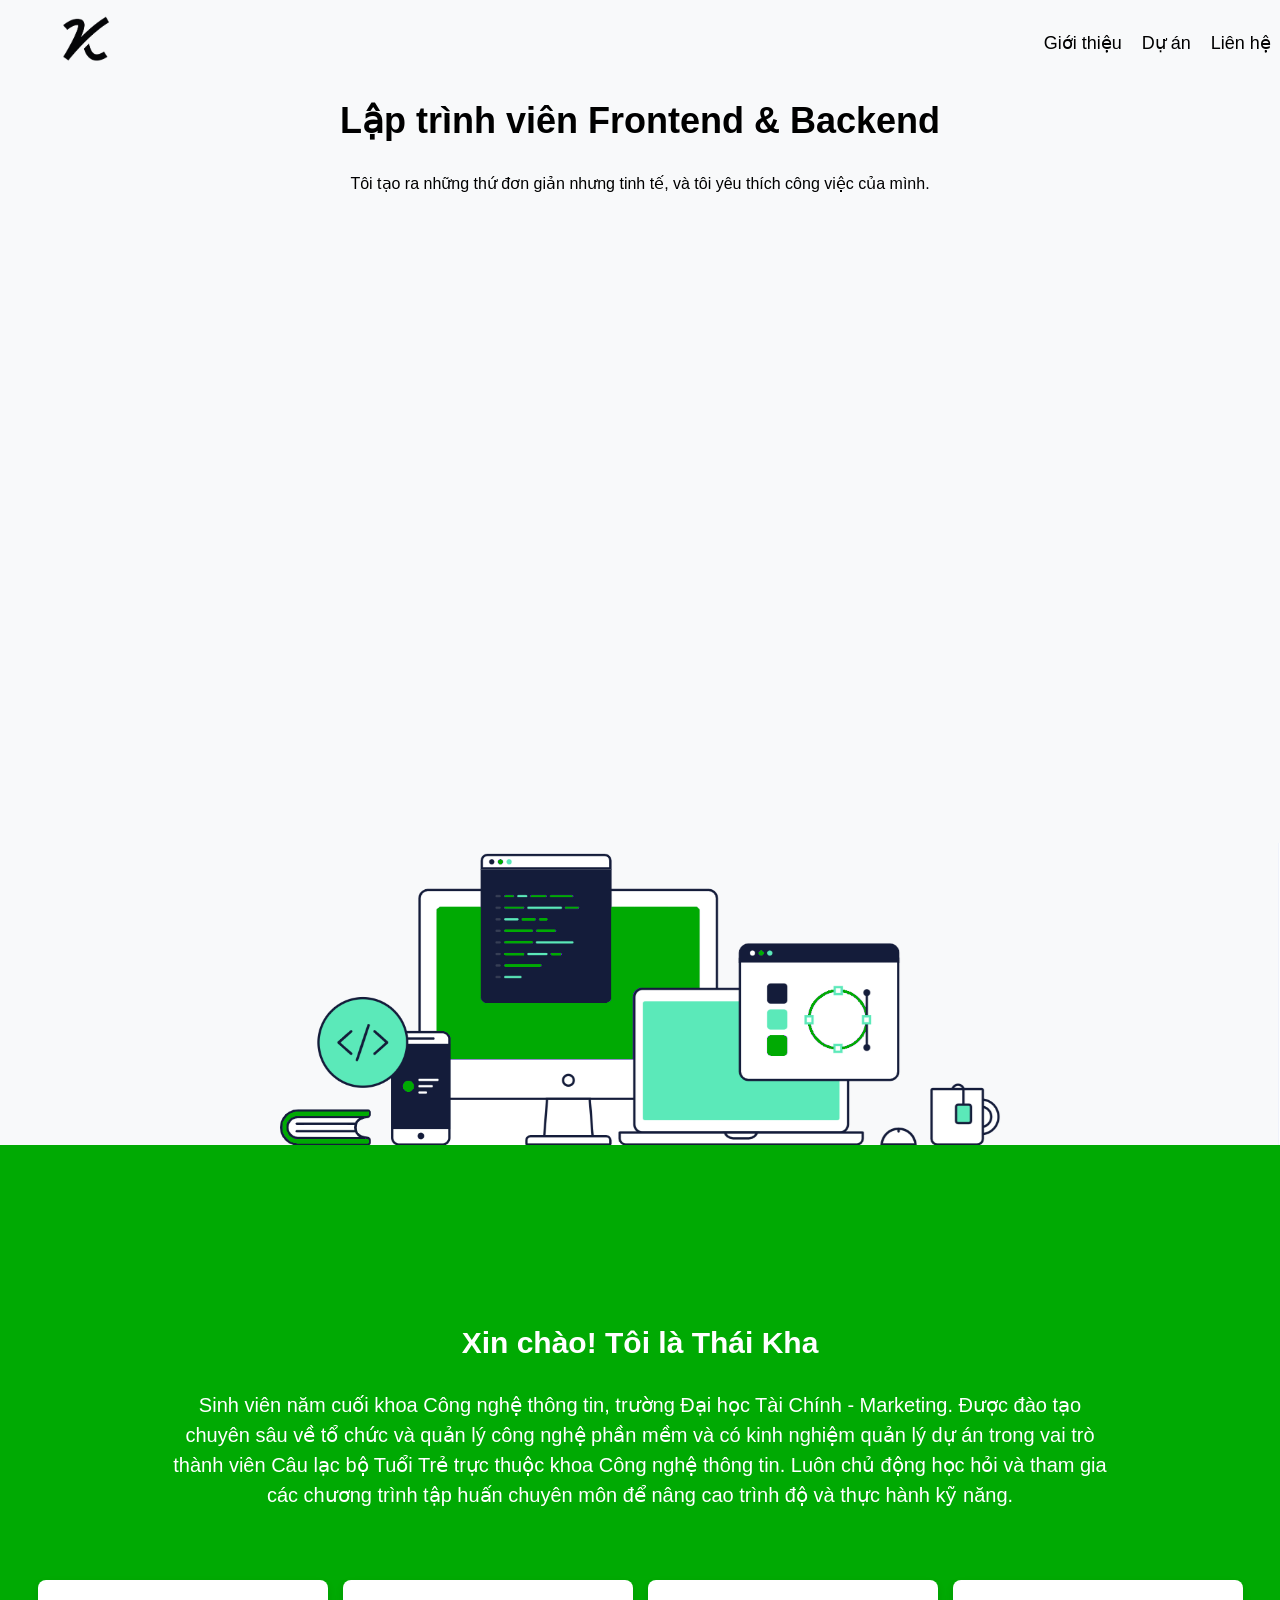
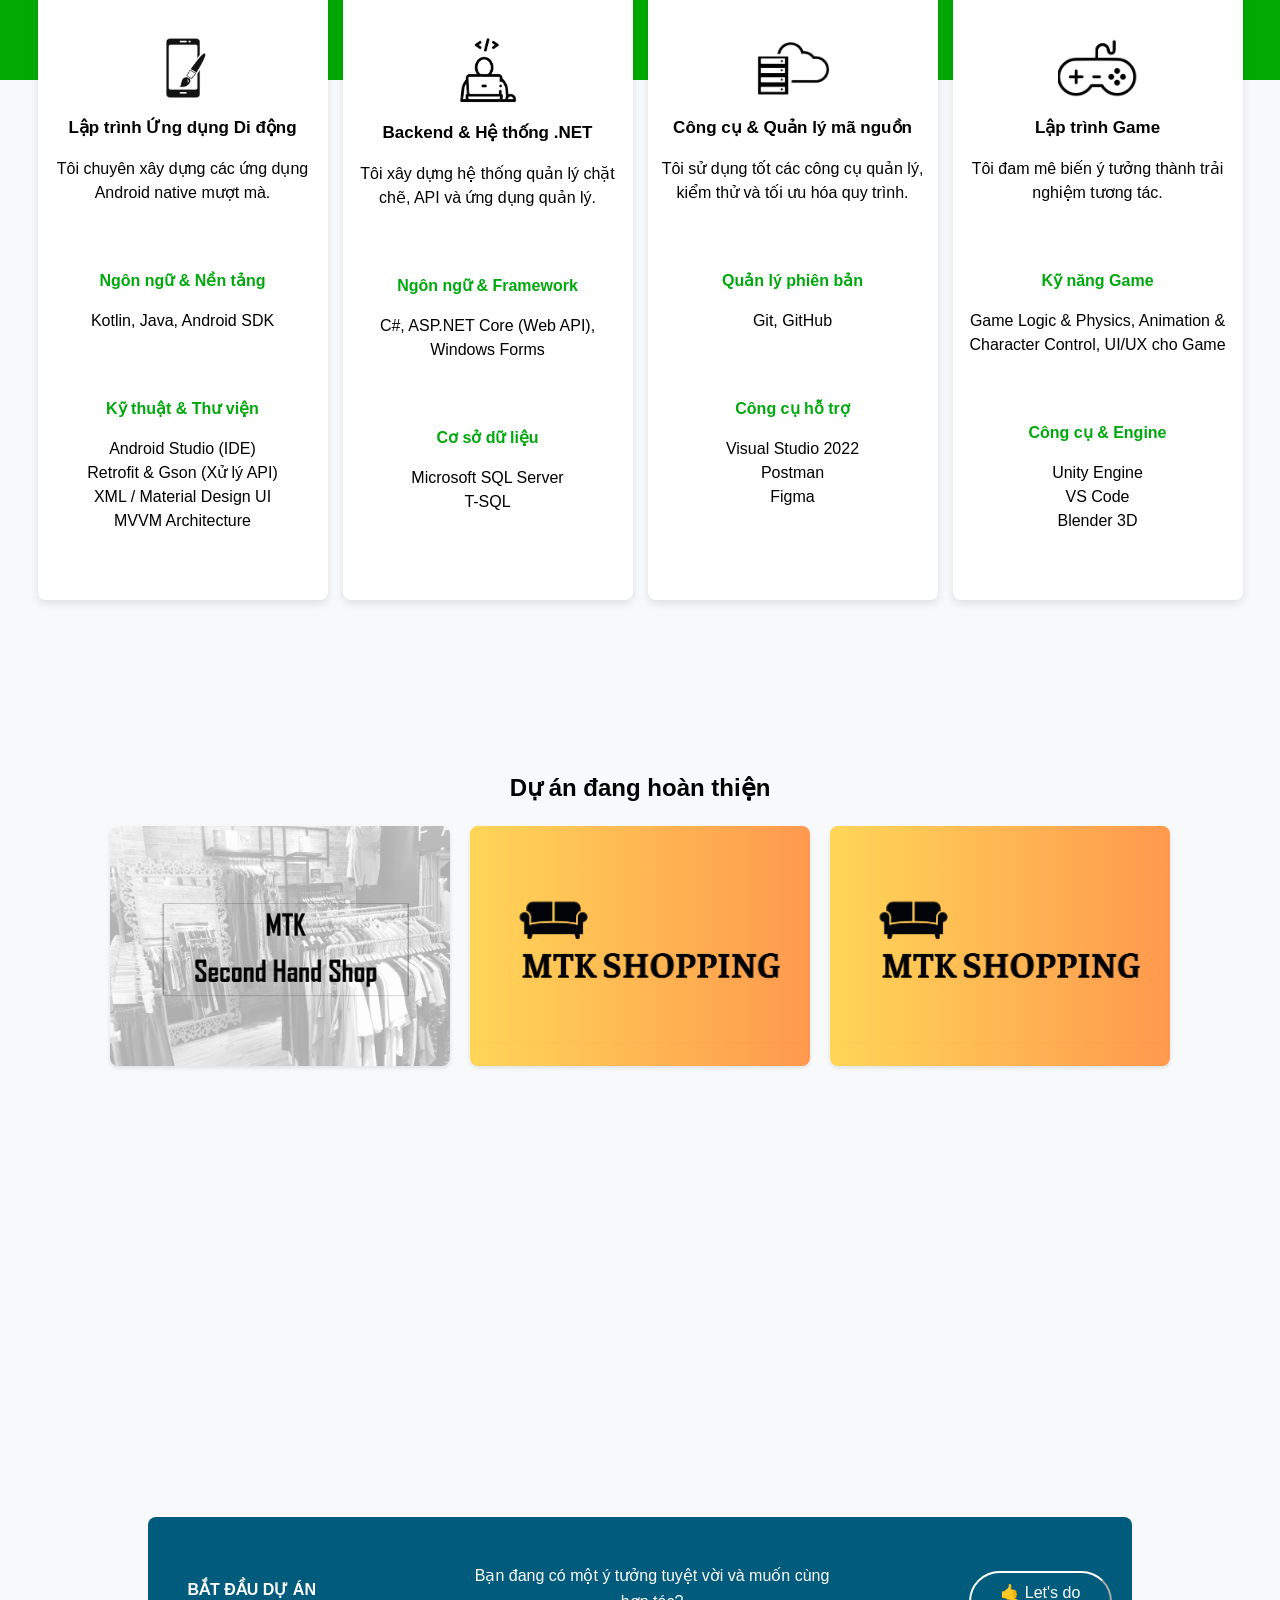
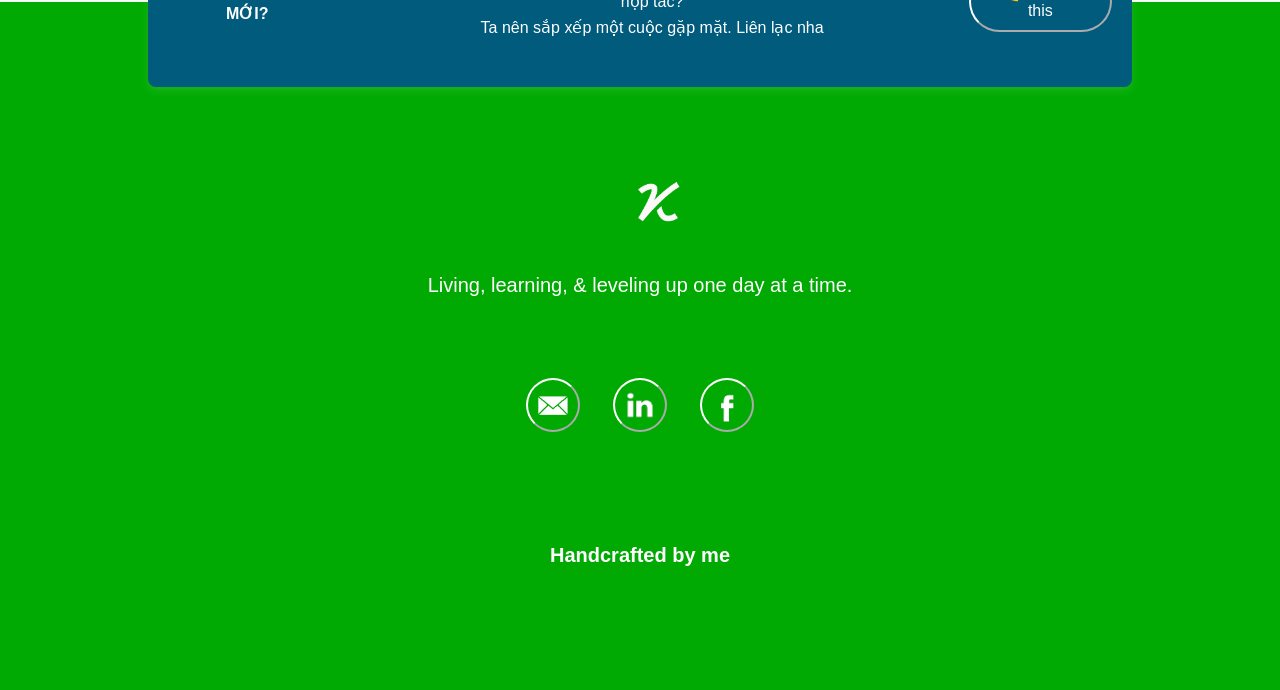
==== KhaPortfolio-master/index.html @ 02234710 "Cap nhat portfolio moi nhat." ====
<!DOCTYPE html>
<html lang="vi">
<head>
    <meta charset="UTF-8">
    <meta name="viewport" content="width=device-width, initial-scale=1.0">
    <title>Portfolio của tôi</title>
    <link rel="stylesheet" href="style.css">
</head>
<body>
    <nav>
        <div class="logo">
            &nbsp;&nbsp;&nbsp;&nbsp;&nbsp;&nbsp;
            <a href="index.html">


            <img src="hinh/Logo_ten-removebg-preview.png" alt="Thiết kế" class="logo-image">
</a>
        </div>
        <ul>
            <li><a href="#about">Giới thiệu</a></li>
            <li><a href="#projects">Dự án</a></li>
            <li><a href="#lienhe">Liên hệ</a></li>
        </ul>
    </nav>

    <header>
        <h1>Lập trình viên Frontend & Backend</h1>
        <p>Tôi tạo ra những thứ đơn giản nhưng tinh tế, và tôi yêu thích công việc của mình.</p>
         <br /> <br />
        <video id="avatar-video" autoplay muted loop playsinline>
    <source src="video/avatar animation.mp4" type="video/mp4">
</video>

    </header>
     <br /> <br /> <br /> <br /> <br /> <br /> 
    <div class="nenmaytinh">
            <img src="hinh/nen may tinh.png" alt="Thiết kế" class="box-icon">

    </div>

    <section id="about">
        <h2>Xin chào! Tôi là Thái Kha</h2>
        <p>Sinh viên năm cuối khoa Công nghệ thông tin, trường Đại học Tài Chính - Marketing.
    Được đào tạo <br />chuyên sâu về tổ chức và quản lý công nghệ phần mềm và có kinh 
         nghiệm quản lý dự án trong vai trò <br />thành viên Câu lạc bộ Tuổi Trẻ trực thuộc khoa Công nghệ thông tin. 
         Luôn chủ động học hỏi và tham gia<br /> các chương trình tập huấn chuyên môn để nâng cao trình độ và 
         thực hành kỹ năng.</p>   
    </section>

    <!-- Ba ô chèn vào phần tím -->
    <div class="boxes">
        <div class="box">
             <br />
             <br />
            <img src="hinh/hinhanh1.png" alt="Thiết kế" class="box-icon">
            <h3>Lập trình Ứng dụng Di động</h3>
            <p>Tôi chuyên xây dựng các ứng dụng Android native mượt mà.</p>
            <br />
             <br />
<label class="highlight-text">Ngôn ngữ & Nền tảng</label>
            <p>Kotlin, Java, Android SDK</p>
 <br />
             <br />
            <label class="highlight-text">Kỹ thuật & Thư viện</label>
            <p>Android Studio (IDE)<br />Retrofit & Gson (Xử lý API)<br />XML / Material Design UI<br />MVVM Architecture</p>


        </div>
        <div class="box">
             <br />
             <br />
             <img src="hinh/hinh anh 2 new.png" alt="Phát triển Frontend" class="box-iconnn">
            <h3>Backend & Hệ thống .NET</h3>
            <p>Tôi xây dựng hệ thống quản lý chặt chẽ, API và ứng dụng quản lý.</p>
             <br />
             <br />
            
<label class="highlight-text">Ngôn ngữ & Framework</label>
            <p>C#, ASP.NET Core (Web API), Windows Forms</p>
 <br />
             <br />
            <label class="highlight-text">Cơ sở dữ liệu</label>
            <p>Microsoft SQL Server<br /> T-SQL<br /></p>
        </div>
        <div class="box">
             <br />
             <br />
            <img src="hinh/hinh_anh_3-removebg-preview.png" alt="Quản lý Backend" class="box-iconn">

            <h3>Công cụ & Quản lý mã nguồn</h3>
            <p>Tôi sử dụng tốt các công cụ quản lý, kiểm thử và tối ưu hóa quy trình.</p>
             <br />
             <br />
<label class="highlight-text">Quản lý phiên bản</label>
            <p>Git, GitHub</p>
 <br />
             <br />
            <label class="highlight-text">Công cụ hỗ trợ</label>
            <p>Visual Studio 2022<br />Postman<br />Figma</p>
        </div>

        <div class="box">
             <br />
             <br />
            <img src="hinh/hinh_anh_4-removebg-preview.png" alt="Lập trình VideoGame" class="box-iconn">

            <h3>Lập trình Game</h3>
            <p>Tôi đam mê biến ý tưởng thành trải nghiệm tương tác.</p>
             <br />
             <br />
<label class="highlight-text">Kỹ năng Game</label>
            <p>Game Logic & Physics, Animation & Character Control, UI/UX cho Game</p>
 <br />
             <br />
            <label class="highlight-text">Công cụ & Engine</label>
            <p>Unity Engine<br />VS Code<br />Blender 3D</p>
        </div>
    </div>



    <section id="projects">
        <h2>Dự án đang hoàn thiện</h2>
        <div class="project-container">

    <div class="project">
    <div class="layer layer1">
    <img src="hinh/MTK second hand shop.png" alt="Background">
    </div>
    <div class="layer layer2">
        <h3>Nâng tầm giá trị, kết nối cộng đồng,<br /> tái sinh từng món đồ với niềm đam mê.</h3>
         <button class="view-project" onclick="showProject()">Xem dự án</button>     
    </div>
    </div>

    <div class="project">
    <div class="layer layer1">
    <img src="hinh/background du an 2.png" alt="Background">
    </div>
    <div class="layer layer2">
        <h3>Kết nối dễ dàng, trải nghiệm mua sắm trong tầm tay nâng tầm ngôi nhà của bạn</h3>
        <button class="view-project" onclick="showProject2()">Xem dự án</button>

    </div>
    </div>

    <div class="project">
    <div class="layer layer1">
    <img src="hinh/background du an 2.png" alt="Background">
    </div>
    <div class="layer layer2">
        <h3>Đồng bộ tức thì, quản lý tối ưu. Hệ sinh thái số hóa toàn diện cho nhà hàng.</h3>
        <button class="view-project" onclick="showProject3()">Xem dự án</button>

    </div>
    </div>
           
        </div>
    </section>
       <br/>
        <br/>
        <br/>
        <br/>
        <br/>
        <br/>
        <br/>
        <br/>
        <br/>
      
      
        <section id="lienhe">
    <script src="script.js"></script>
 <div class="boxess">
        <div class="boxx">
            <h3></h3>
            <p><label class="highlight-textt">BẮT ĐẦU DỰ ÁN MỚI?</label>  &nbsp;</p>
           &nbsp;&nbsp;&nbsp;&nbsp;&nbsp;                      &nbsp;&nbsp;&nbsp;&nbsp;&nbsp;&nbsp;&nbsp;&nbsp;&nbsp;&nbsp;&nbsp;&nbsp;
&nbsp;&nbsp;&nbsp;&nbsp;&nbsp;&nbsp;&nbsp;&nbsp;&nbsp;&nbsp;&nbsp;&nbsp;

<label class="highlight-texttt">Bạn đang có một ý tưởng tuyệt vời và muốn cùng hợp tác? <br />Ta nên sắp xếp một cuộc gặp mặt. Liên lạc nha</label>
           &nbsp;&nbsp;&nbsp;&nbsp;&nbsp;&nbsp;&nbsp;&nbsp;&nbsp;&nbsp;&nbsp;&nbsp;           &nbsp;&nbsp;&nbsp;&nbsp;&nbsp;&nbsp;&nbsp;&nbsp;&nbsp;&nbsp;&nbsp;&nbsp;
           &nbsp;&nbsp;&nbsp;&nbsp;&nbsp;

           <button class="view-project" onclick="sendEmail()">🤙 Let's do this</button>

        </div>
        </div>
 </section>
    <section id="aboutt">
        <br/> <br/>
        <div class="logo">
            &nbsp;&nbsp;&nbsp;&nbsp;&nbsp;&nbsp;
            <a href="index.html">

            <img src="hinh/chu ky K trang.png" alt="Thiết kế" class="logo-image">
</a>
 <p>Living, learning, & leveling up one day at a time.</p>  
        </div>
    <div class="boxesss">
        <div class="boxxx">
            
           <button class="view-projectt" onclick="sendEmail()">
</button>
                       &nbsp;&nbsp;&nbsp;&nbsp;&nbsp;&nbsp;
<a href="https://www.linkedin.com/in/th%C3%A1i-kha-23a08a366/" target="_blank">
 

           <button class="view-projecttt" onclick="showProject()"></button> </a>
        &nbsp;&nbsp;&nbsp;&nbsp;&nbsp;&nbsp;

       <a href="https://www.facebook.com/thai.kha.698629" target="_blank">
  
    <button class="view-projectttt" onclick="showProject()"></button> </a>

        </div>
        </div>

        <br/>
        <p><Label class="highlight-textt">Handcrafted by me</Label></p>
    </section>
</body>
</html>
---- KhaPortfolio-master/style.css ----
body {
    font-family: Arial, sans-serif;
    margin: 0;
    padding: 0;
    background: #f8f9fa;
    font-size: 16px; /* Giảm cỡ chữ nếu quá lớn */
    line-height: 1.5; /* Tăng khoảng cách dòng giúp dễ đọc */


}

nav {
    position: fixed; /* Giữ cố định khi cuộn trang */
    top: 0; /* Đặt ở trên cùng */
    left: 0;
    width: 98.5%; /* Trải dài toàn bộ trang */
    padding: 10px;
        background: #f8f9fa;

    display: flex;
    justify-content: space-between;
    align-items: center;
    z-index: 1000; /* Đảm bảo hiển thị trên nội dung khác */
}
@media (max-width: 768px) {
    body {
        font-size: 14px; /* Điều chỉnh cho màn hình nhỏ */
    }
}


nav .logo img {
    width: 60px; /* Điều chỉnh kích thước logo */
    height: auto;
}

.project {
    position: relative;
    width: 300px;
    height: 200px;
    overflow: hidden;
}

.layer {
    position: absolute;
    top: 0;
    left: 0;
    width: 100%;
    height: 100%;
    transition: opacity 0.3s ease-in-out;
}
/* Lớp nền - hiển thị bình thường */
.layer1 img {
    width: 100%;
    height: 100%;
    object-fit: cover;
}

/* Lớp thứ 2 - ban đầu ẩn đi */
.layer2 {
    background: rgba(0, 0, 0, 0.7);
    color: white;
    display: flex;
    flex-direction: column;
    justify-content: center;
    align-items: center;
    opacity: 0;

}
.nenmaytinh img {
    width: 100%; /* Chiếm toàn bộ chiều rộng trang */
    height: auto; /* Giữ nguyên tỷ lệ ảnh */
    display: block;
    
}
@media (max-width: 768px) {
    .nenmaytinh img {
        max-width: 100%;
    }
}


/* Khi di chuột vào `.project`, lớp 2 sẽ hiển thị */
.project:hover .layer2 {
    opacity: 1;
}

nav .logo {
    color: white;
    font-size: 24px;
    font-weight: bold;
}

nav ul {
    list-style: none;
    display: flex;
    gap: 20px;
}

nav ul li a {
    text-decoration: none;
    color: black;
    font-size: 18px;
}

#avatar-video {
    width: 250px; /* Điều chỉnh kích thước vòng tròn */
    height: 212px;
    border-radius: 50%; /* Biến video thành hình tròn */
    object-fit: cover; /* Đảm bảo video hiển thị đúng */
    overflow: hidden; /* Cắt phần ngoài vòng tròn */
}

#banhang-video {
    width: 1050px; /* Điều chỉnh kích thước */
    height: 600px;
    border-radius: 3px; /* Nếu muốn video có góc bo tròn */
    object-fit: cover; /* Đảm bảo video hiển thị đúng */

}
video {
    width: 70%; /* Giữ kích thước phù hợp trên máy tính */
    max-width: 1050px;

    height: auto;

    height: 500px;
    border-radius: 3px; /* Góc bo tròn */
    object-fit: cover; /* Đảm bảo video hiển thị đúng */

margin-top: 150px;

}



.video-container {
    display: flex;
    justify-content: center; /* Căn giữa theo chiều ngang */
    align-items: center; /* Căn giữa theo chiều dọc */
    height: 70vh; /* Chiều cao toàn màn hình */


    position: relative; /* Đảm bảo không bị chồng lên nội dung khác */
    margin-bottom: 150px; /* Tạo khoảng cách với văn bản phía dưới */



}

@media (max-width: 768px) {
    video {
        width: 90%; /* Giảm kích thước video trên điện thoại */
    }
}



.container {
    max-width: 1050px; /* Giới hạn chiều rộng nội dung */
    margin: 0 auto; /* Căn giữa nội dung */
    padding: 20px; /* Tạo khoảng cách hai bên */
}
header {
    text-align: center;
    padding: 70px;
    color: black;
}

h1 {
    font-size: 36px;
}

h3 {
    font-size: 17px;
}

#about {
    word-wrap: break-word; /* Xuống dòng nếu chữ quá dài */
    background: #00aa03; /* Nền tím */
    color: white; /* Chữ màu trắng */
    text-align: center; /* Căn giữa nội dung */
    padding: 150px;
    font-family: "Arial", sans-serif; /* Chọn phông chữ */
    font-size: 20px; /* Điều chỉnh cỡ chữ */
    position: relative;
    z-index: 1;
margin: 0 auto;


max-width: 90%;

}
@media (max-width: 768px) {
    #about {
        max-width: 100%;
        text-align: left;
    }
}



#aboutt {
    word-wrap: break-word; /* Xuống dòng nếu chữ quá dài */
    background: #00aa03; /* Nền tím */
    color: white; /* Chữ màu trắng */
    text-align: center; /* Căn giữa nội dung */
    padding: 100px;
    font-family: "Arial", sans-serif; /* Chọn phông chữ */
    font-size: 20px; /* Điều chỉnh cỡ chữ */
    position: relative;
    z-index: 1;


}
.logo a {
    display: inline-block;
}

.logo-image {
    width: 80px; /* Điều chỉnh kích thước logo */
    height: auto; /* Giữ tỷ lệ ảnh */
}
/* Các ô chèn lên phần tím */
.boxes {
    display: flex;
    justify-content: center;
    gap: 15px;
    position: relative;
    top: -100px; /* Kéo lên chèn vào phần xanh */
        z-index: 2;
flex-wrap: wrap;


}
.boxess {
    display: flex;
    justify-content: center;
    gap: 15px;
    position: relative;
    top: 135px; /* Kéo xuống trèn vào phần xanh */
        z-index: 2;

}

.boxessss {
    display: flex;
    justify-content: center;
    gap: 15px;
    position: relative;
    top: 90px; /* Kéo xuống trèn vào phần xanh */
        z-index: 2;

}
.boxesss {
    display: flex;
    justify-content: center;
    gap: 15px;
    position: relative;

}
.box {
    background: white;
padding: 10px;
    width: 270px;
        height: 600px;
    border-radius: 8px;
    box-shadow: 0 4px 8px rgba(0,0,0,0.1);
    text-align: center;
    min-width: 250px;


}
@media (max-width: 768px) {
    .box {
        width: 100%;
    }
}



.boxx {
    background: rgb(0, 91, 124);
    padding: 20px;
    width: 1200px;
    height: 130px;
    border-radius: 8px;
    box-shadow: 0 4px 8px rgba(255, 255, 255, 0.1);
    text-align: center;
    display: flex; /* Kích hoạt chế độ flex */
    align-items: center; /* Căn giữa theo chiều dọc */
    justify-content: center; /* Căn giữa theo chiều ngang */
    width: 80%;


}

@media (max-width: 768px) {
    .boxx {
        width: 90%;
    }

    .highlight-texttt {
        display: block; /* Đảm bảo chữ xuống dòng */
        margin-bottom: 10px;
         font-size: 14px; /* Giảm kích thước cho di động */


    }
}


.boxxx {
    background: none;
    padding: 20px;
    width: 1200px;
    height: 130px;
    text-align: center;
    display: flex; /* Kích hoạt chế độ flex */
    align-items: center; /* Căn giữa theo chiều dọc */
    justify-content: center; /* Căn giữa theo chiều ngang */
}
.box img.box-icon {
    width: 60px; /* Đặt kích thước ảnh */
    height: 60px; /* Đảm bảo hình ảnh là hình vuông trước khi bo tròn */
    border-radius: 10%; /* Làm cho ảnh thành hình tròn */
    object-fit: cover; /* Cắt ảnh để vừa với hình tròn mà không bị méo */
    display: block;
    margin: 0 auto; /* Căn giữa ảnh */
}

.box img.box-iconn {
    width: 80px; /* Đặt kích thước ảnh */
    height: 60px; /* Đảm bảo hình ảnh là hình vuông trước khi bo tròn */
    border-radius: 10%; /* Làm cho ảnh thành hình tròn */
    object-fit: cover; /* Cắt ảnh để vừa với hình tròn mà không bị méo */
    display: block;
    margin: 0 auto; /* Căn giữa ảnh */
}
.box img.box-iconnn {
    width: 70px; /* Đặt kích thước ảnh */
    height: 65px; /* Đảm bảo hình ảnh là hình vuông trước khi bo tròn */
    border-radius: 10%; /* Làm cho ảnh thành hình tròn */
    object-fit: cover; /* Cắt ảnh để vừa với hình tròn mà không bị méo */
    display: block;
    margin: 0 auto; /* Căn giữa ảnh */
}

.highlight-text {
    color: #00a80e; /* Màu cam nổi bật */
    font-weight: bold; /* Làm chữ đậm hơn */
}
#projects {
    text-align: center;

}

.highlight-textt {
    color: #ffffff; /* Màu cam nổi bật */
    font-weight: bold; /* Làm chữ đậm hơn */

}

.highlight-texttt {
    color: #ffffff; /* Màu cam nổi bật */
    font-weight: normal; /* Làm chữ đậm hơn */
    font-size: 16px;
    line-height: 1.6; /* Tăng khoảng cách dòng để dễ đọc */


}

.highlight-textttt {
    color: black; /* Màu cam nổi bật */
    font-weight: bold; /* Làm chữ đậm hơn */

}
section {
    padding: 50px;
}

.project-container {
    display: flex;
    gap: 20px;
    text-align: center;
            justify-content: center;

}
@media (max-width: 768px) {
    .project-container {
        flex-direction: column; /* Xếp dọc thay vì ngang */
        align-items: center; /* Căn giữa */
    }
    .project {
        width: 90%; /* Đảm bảo vừa khung */
    }
}



.project {
    background: white;
    padding: 20px;
        border-radius: 8px;

    box-shadow: 0 2px 4px rgba(0,0,0,0.1);
    text-align: center;
}

.view-project {
border-color: white;
background: none;
    color: rgb(255, 255, 255);
    padding: 10px 20px;
    border-width: 2px;
    border-radius: 50px;
    cursor: pointer;
    font-size: 16px;
    transition: 0.3s;
}
.view-project:hover {
    background: #00820b; /* Đổi màu khi hover */
}

.view-projectt {
    border-color: white;
    background: none;
    color: rgb(255, 255, 255);
    padding: 25px; /* Giảm kích thước nút */
    border-width: 2px;
    border-radius: 50%; /* Biến nút thành hình tròn */
    cursor: pointer;
    font-size: 16px;
    transition: 0.3s;
    background-image: url("hinh/nen\ trang\ email.png");
    background-size: contain; /* Hiển thị toàn bộ ảnh, không bị mất góc */
    background-position: center;
    width: 30px; /* Giảm kích thước nút */
    height: 30px;
}

.view-projectt:hover {
    background-image: url("hinh/nen\ emal.png"); /* Đổi hình khi hover */
}


.view-projectt img {
    width: 20px;
    height: 20px;
    opacity: 1; /* Ảnh ban đầu hiển thị */
    transition: opacity 0.3s ease-in-out; /* Hiệu ứng mượt */
}

.view-projectt:hover img {
    opacity: 0; /* Khi hover, ảnh cũ sẽ ẩn đi */
}

.view-projecttt {
    border-color: white;
    background: none;
    color: rgb(255, 255, 255);
    padding: 25px; /* Giảm kích thước nút */
    border-width: 2px;
    border-radius: 50%; /* Biến nút thành hình tròn */
    cursor: pointer;
    font-size: 16px;
    transition: 0.3s;
    background-image: url("hinh/in\ trang.png");
    background-size: contain; /* Hiển thị toàn bộ ảnh, không bị mất góc */
    background-position: center;
    width: 30px; /* Giảm kích thước nút */
    height: 30px;
}

.view-projecttt:hover {
    background-image: url("hinh/in\ xanh.png"); /* Đổi hình khi hover */
}


.view-projecttt img {
    width: 20px;
    height: 20px;
    opacity: 1; /* Ảnh ban đầu hiển thị */
    transition: opacity 0.3s ease-in-out; /* Hiệu ứng mượt */
}

.view-projecttt:hover img {
    opacity: 0; /* Khi hover, ảnh cũ sẽ ẩn đi */
}

.view-projectttt {
    border-color: white;
    background: none;
    color: rgb(255, 255, 255);
    padding: 25px; /* Giảm kích thước nút */
    border-width: 2px;
    border-radius: 50%; /* Biến nút thành hình tròn */
    cursor: pointer;
    font-size: 16px;
    transition: 0.3s;
    background-image: url("hinh/f\ trang1.png");
    background-size: contain; /* Hiển thị toàn bộ ảnh, không bị mất góc */
    width: 30px; /* Giảm kích thước nút */
    height: 30px;
}

.view-projectttt:hover {
    background-image: url("hinh/f\ xanh1.png"); /* Đổi hình khi hover */
}


.view-projectttt img {
    width: 20px;
    height: 20px;
    opacity: 1; /* Ảnh ban đầu hiển thị */
    transition: opacity 0.3s ease-in-out; /* Hiệu ứng mượt */
}

.view-projectttt:hover img {
    opacity: 0; /* Khi hover, ảnh cũ sẽ ẩn đi */
}

.project-content {
    text-align: center;
    padding: 50px;
}

.project-content video {
    width: 70%;
    border-radius: 10px;
    margin-bottom: 20px;
}

.project-content img {
    width: 50%;
    border-radius: 10px;
    margin-bottom: 20px;
}

.project-content p {
    font-size: 18px;
    line-height: 1.5;
}
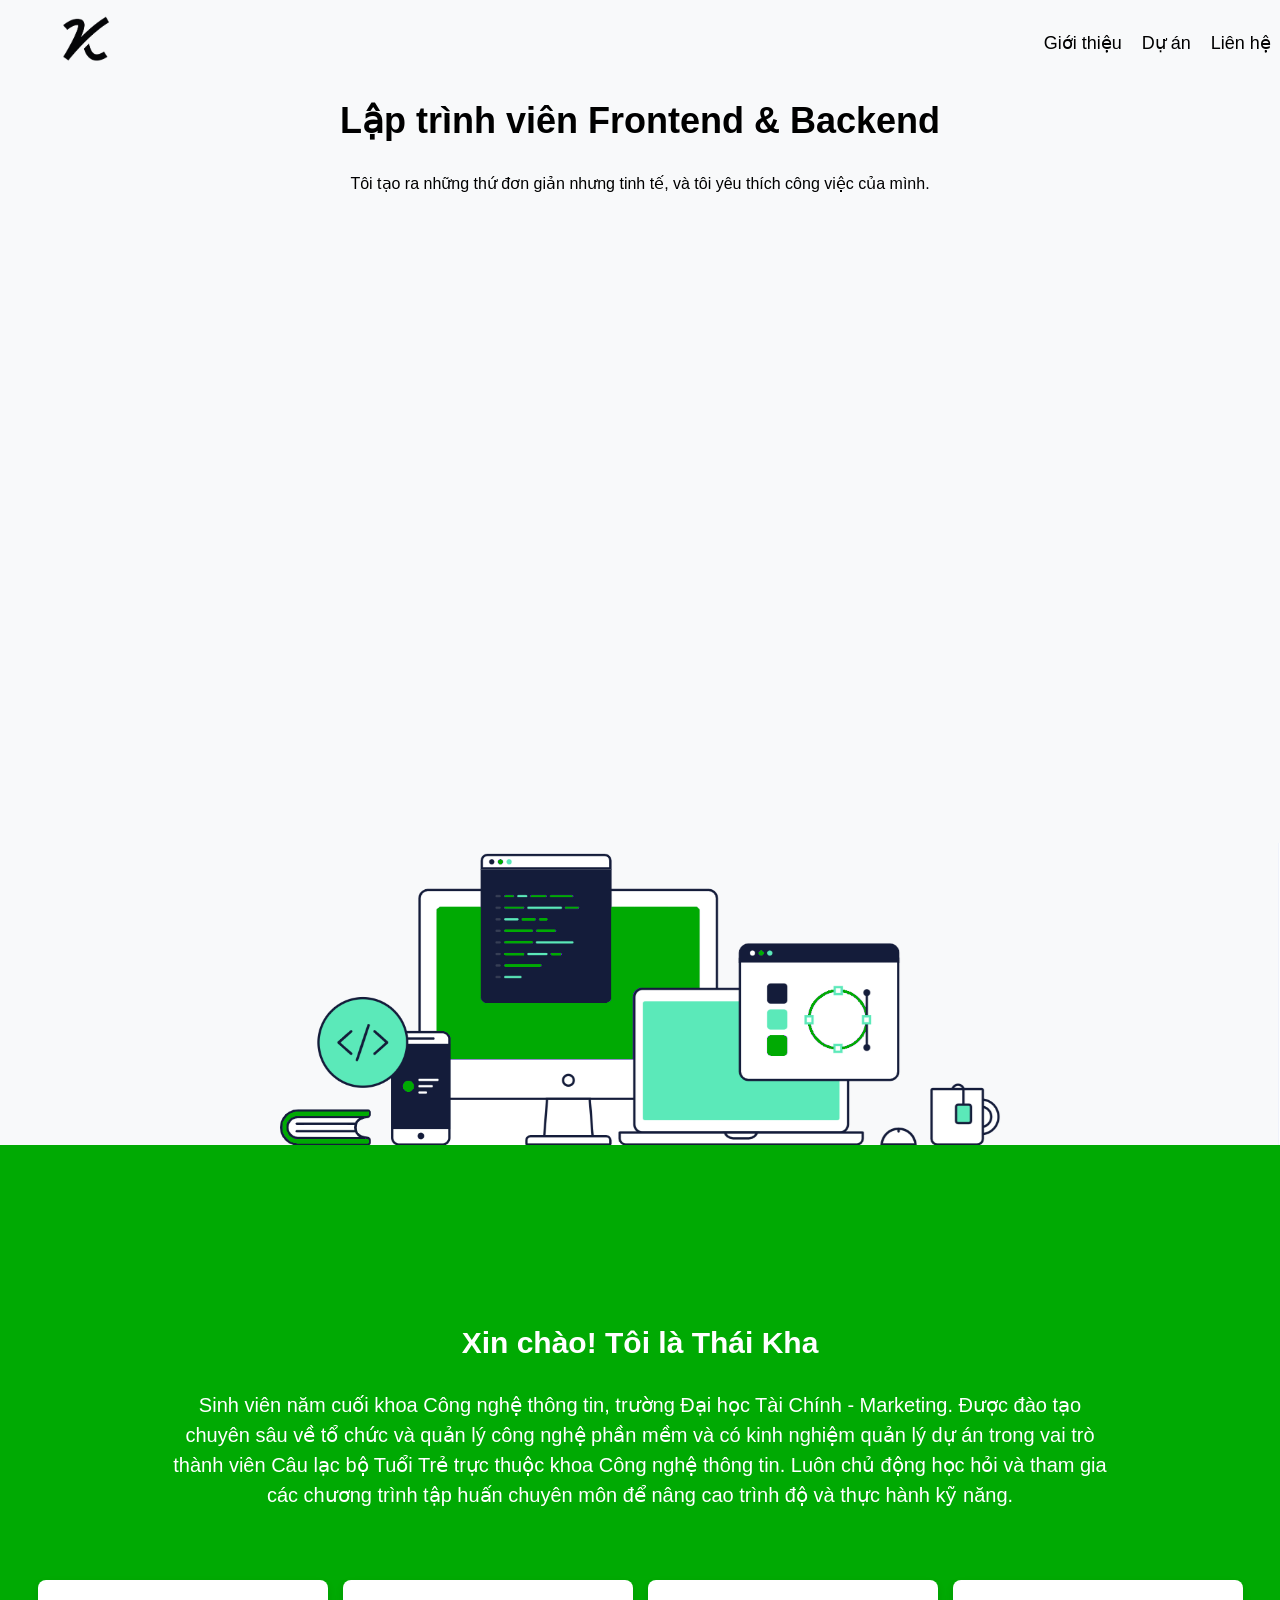
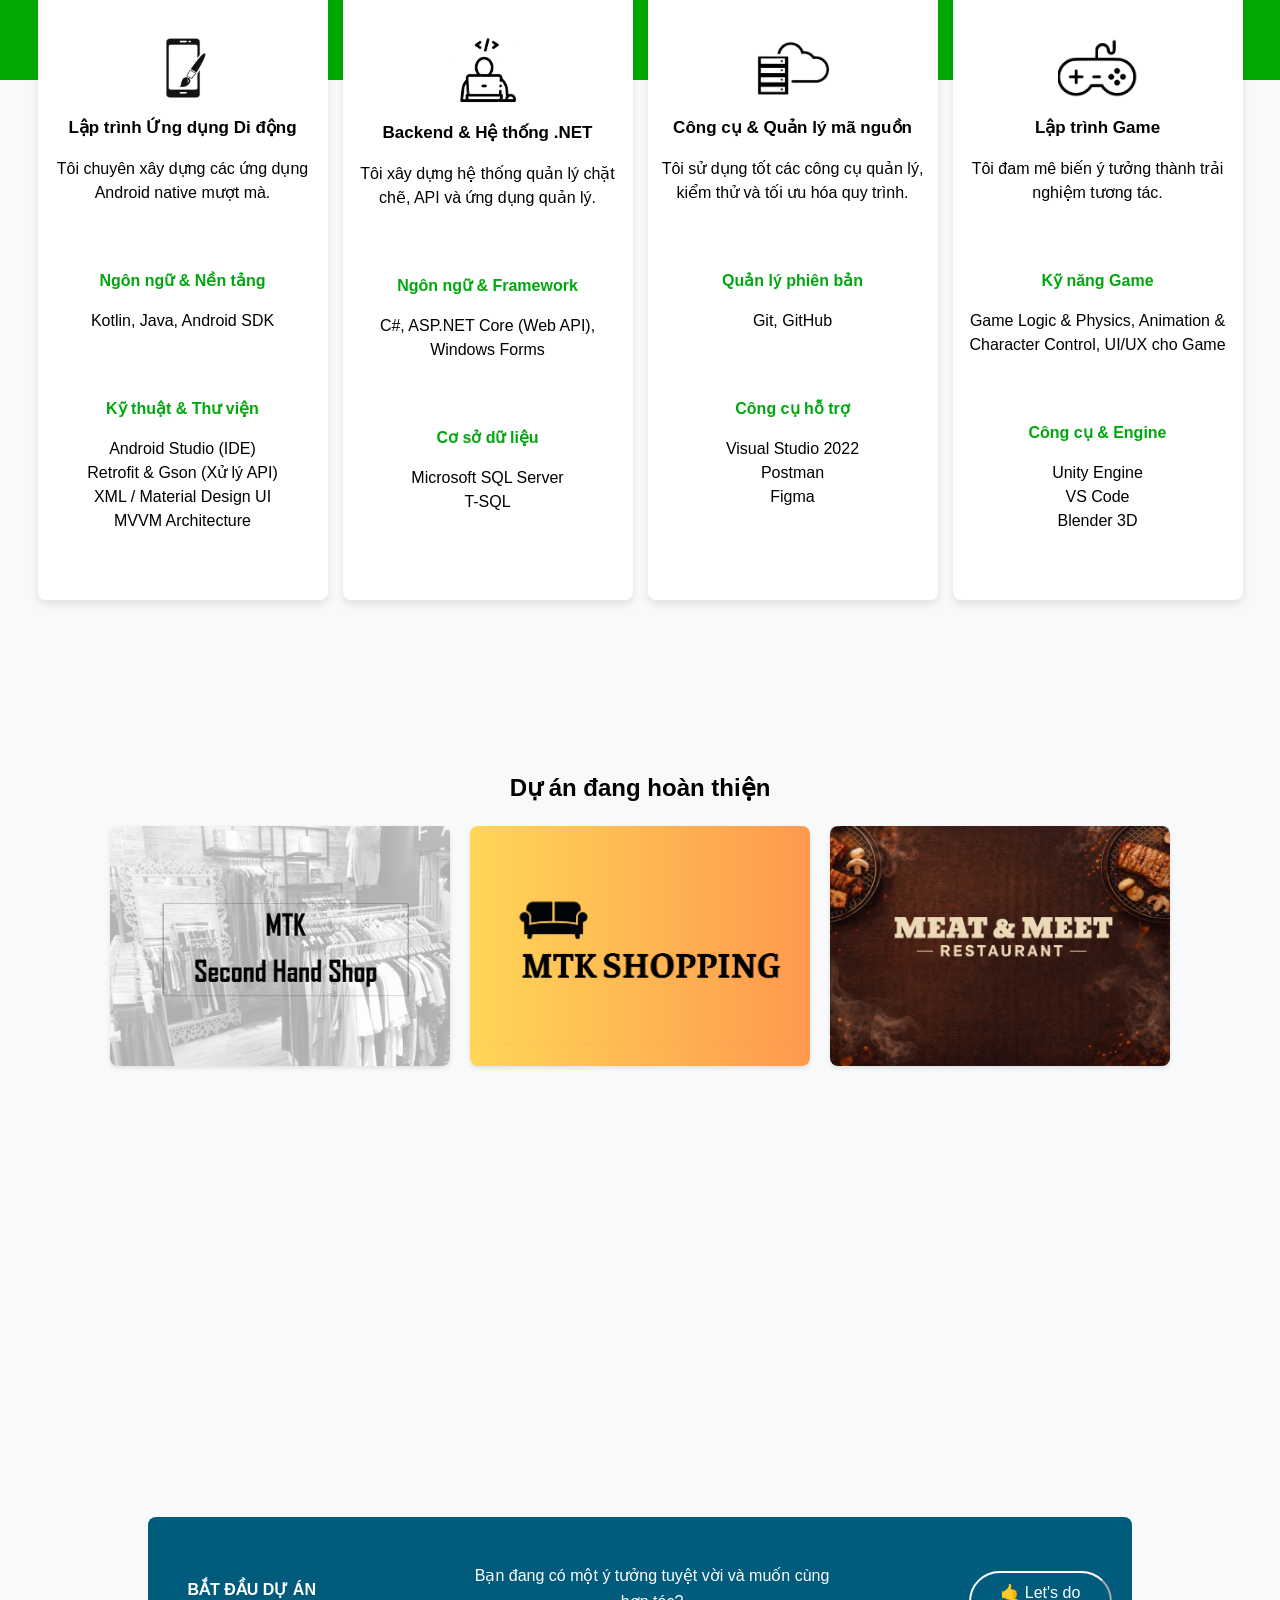
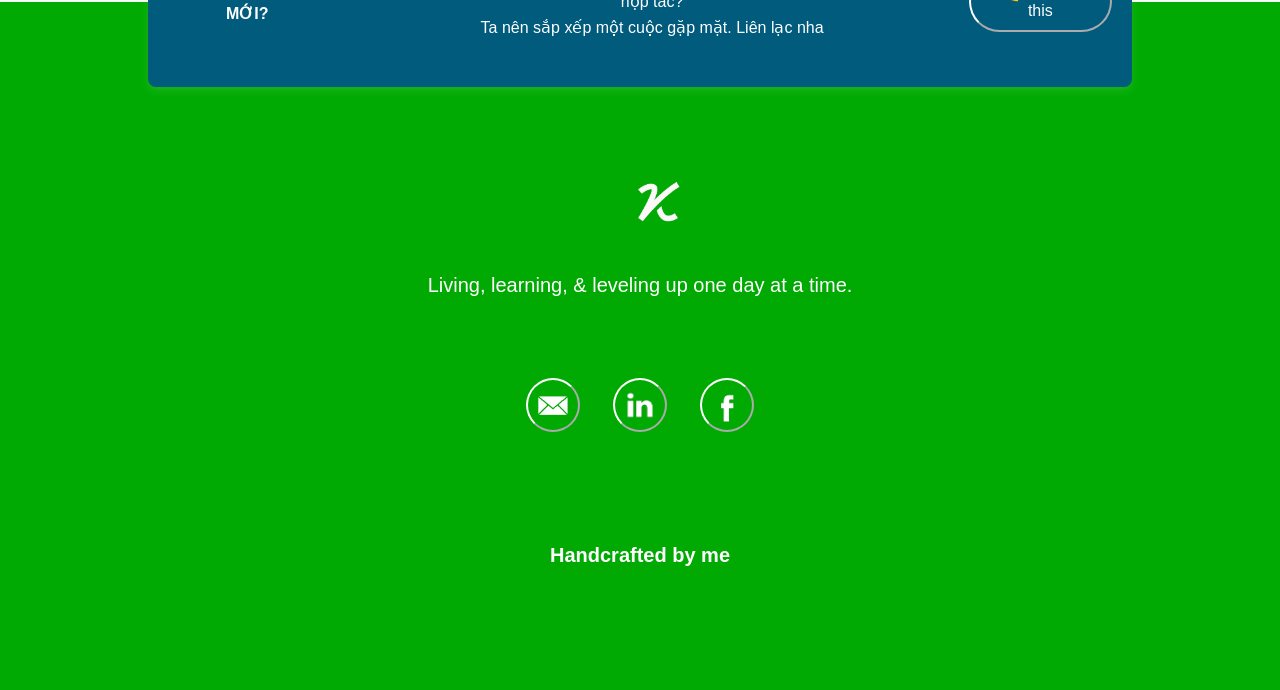
==== commit 6a8b0aac: "Cap nhat portfolio phan UI" ====
--- a/KhaPortfolio-master/index.html
+++ b/KhaPortfolio-master/index.html
@@ -146,7 +146,7 @@
 
     <div class="project">
     <div class="layer layer1">
-    <img src="hinh/background du an 2.png" alt="Background">
+    <img src="hinh/avatarMM.png" alt="Background">
     </div>
     <div class="layer layer2">
         <h3>Đồng bộ tức thì, quản lý tối ưu. Hệ sinh thái số hóa toàn diện cho nhà hàng.</h3>
